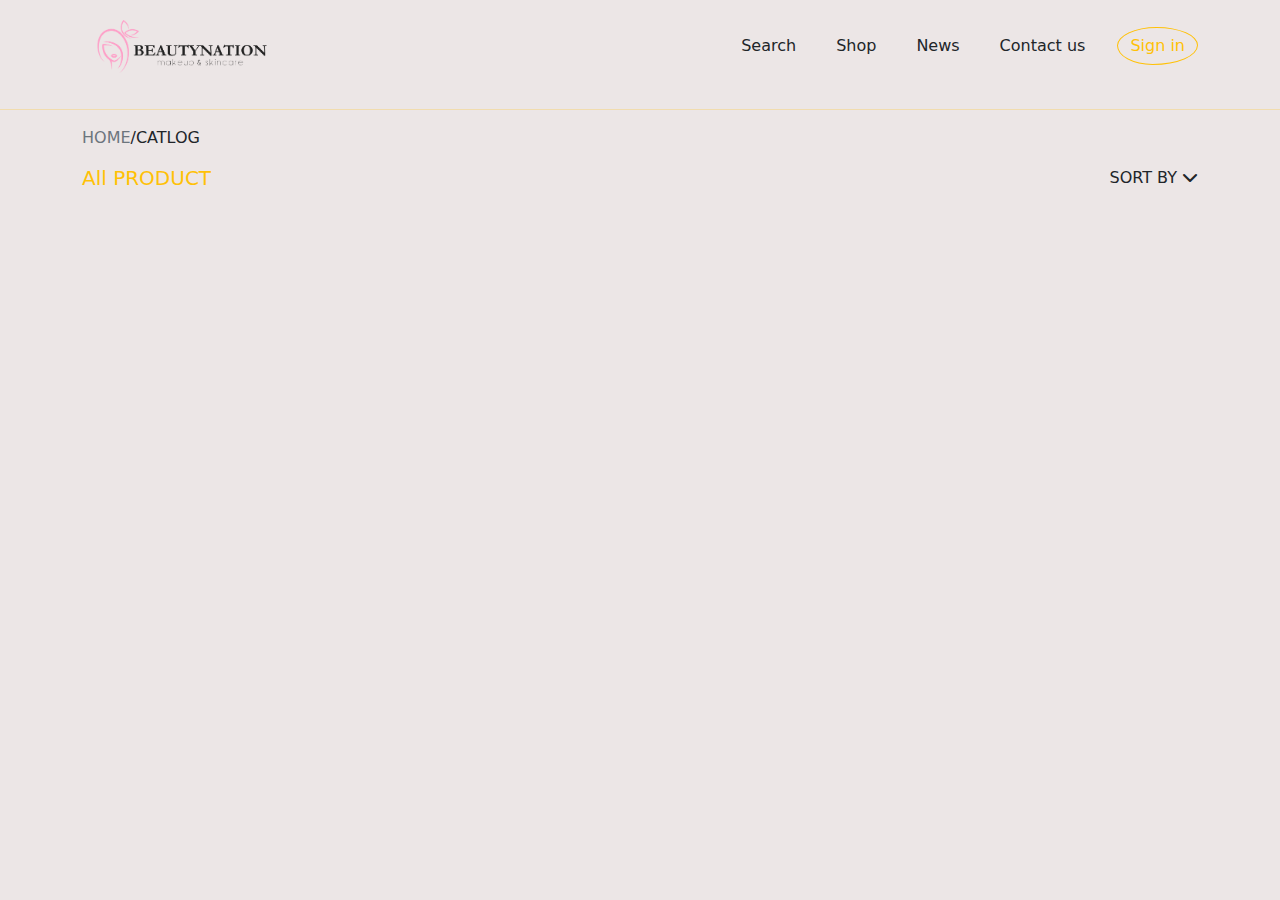
==== index2.html @ 5ce1d18e "alt change" ====
<!DOCTYPE html>
<html lang="en">

<head>
    <meta charset="UTF-8">
    <meta http-equiv="X-UA-Compatible" content="IE=edge">
    <meta name="viewport" content="width=device-width, initial-scale=1.0">
    <title>Document</title>
    <!-- Latest compiled and minified CSS -->
    <link href="https://cdn.jsdelivr.net/npm/bootstrap@5.2.3/dist/css/bootstrap.min.css" rel="stylesheet">

    <!-- Latest compiled JavaScript -->
    <script src="https://cdn.jsdelivr.net/npm/bootstrap@5.2.3/dist/js/bootstrap.bundle.min.js"></script>

    <link rel="stylesheet" href="https://cdnjs.cloudflare.com/ajax/libs/font-awesome/6.4.0/css/all.min.css">

    <style>
        body {
            background-color: rgb(236, 230, 230);
        }

        .navbar-collapse {
            justify-content: end;
        }

        .logo-image {
            max-width: 200px;
        }


        @keyframes morph1 {

            0%,
            100% {
                border-radius: 50%;
                transform: rotate(360deg);
                /* background-color: rgb(255, 230, 0); */
            }

            50% {
                border-radius: 0%;
                transform: rotate(360deg);
                /* background-color:rgb(252, 181, 50); */
            }
        }

        .primary-button {

            -webkit-animation: morph1 2.6s 0s linear infinite, morph-opacity 0.4s 1s ease-out both;
            -ms-animation: morph1 2.6s 0s linear infinite, morph-opacity 0.4s 1s ease-out both;
            animation: morph1 2.6s 0s linear infinite, morph-opacity 0.4s 1s ease-out both;
            border-radius: 49% 51% 56% 44% / 49% 48% 52% 51%;
            /* z-index: 2; */
            /* top: -10px; */
            transform: rotate(0deg);
            /* width:30%;
    height:30%; */
            /* position: absolute; */
        }

        .section-first-text {
            justify-content: end;
        }
    </style>




</head>

<body>
    <nav class="navbar navbar-expand-sm  navbar-dark">
        <div class="container">
            <a class="navbar-brand" href="#">
                <img class="img-fluid logo-image" src="/assets/beautynation-logo-09.png" alt="">
            </a>
            <button class="navbar-toggler" type="button" data-bs-toggle="collapse" data-bs-target="#collapsibleNavbar">
                <span class="navbar-toggler-icon bg-dark"></span>
            </button>
            <div class="collapse navbar-collapse" id="collapsibleNavbar">
                <ul class="navbar-nav">
                    <li class="nav-item">
                        <a class="nav-link text-dark me-4" href="#">Search</a>
                    </li>
                    <li class="nav-item">
                        <a class="nav-link text-dark me-4" href="#">Shop</a>
                    </li>
                    <li class="nav-item">
                        <a class="nav-link text-dark me-4" href="#">News</a>
                    </li>
                    <li class="nav-item">
                        <a class="nav-link text-dark me-4" href="#">Contact us</a>
                    </li>
                </ul>
                <button class="btn btn-outline-warning primary-button">
                    Sign in
                </button>
            </div>
        </div>
    </nav>
    <hr class="text-warning">
    </header>
    <section>
        <!-- First Section -->
        <div class="container">
            <div class="row">
                <div class="col-sm-12">
                    <div class="d-flex justify-content-start">
                        <p>
                        <p class="text-secondary">HOME</p>
                        /CATLOG</p>
                    </div>
                </div>
            </div>
            <div class="row">
                <div class="col-sm-6">
                    <div class="d-flex justify-content-start">
                        <h5 class="text-warning">All PRODUCT</h5>
                    </div>
                </div>
                <div class="col-sm-6">
                    <div class="d-flex justify-content-end">
                        <p>SORT BY
                            <i class="fa-solid fa-chevron-down"></i>
                        </p>
                    </div>
                </div>
            </div>

        </div>














    </section>








</body>

</html>
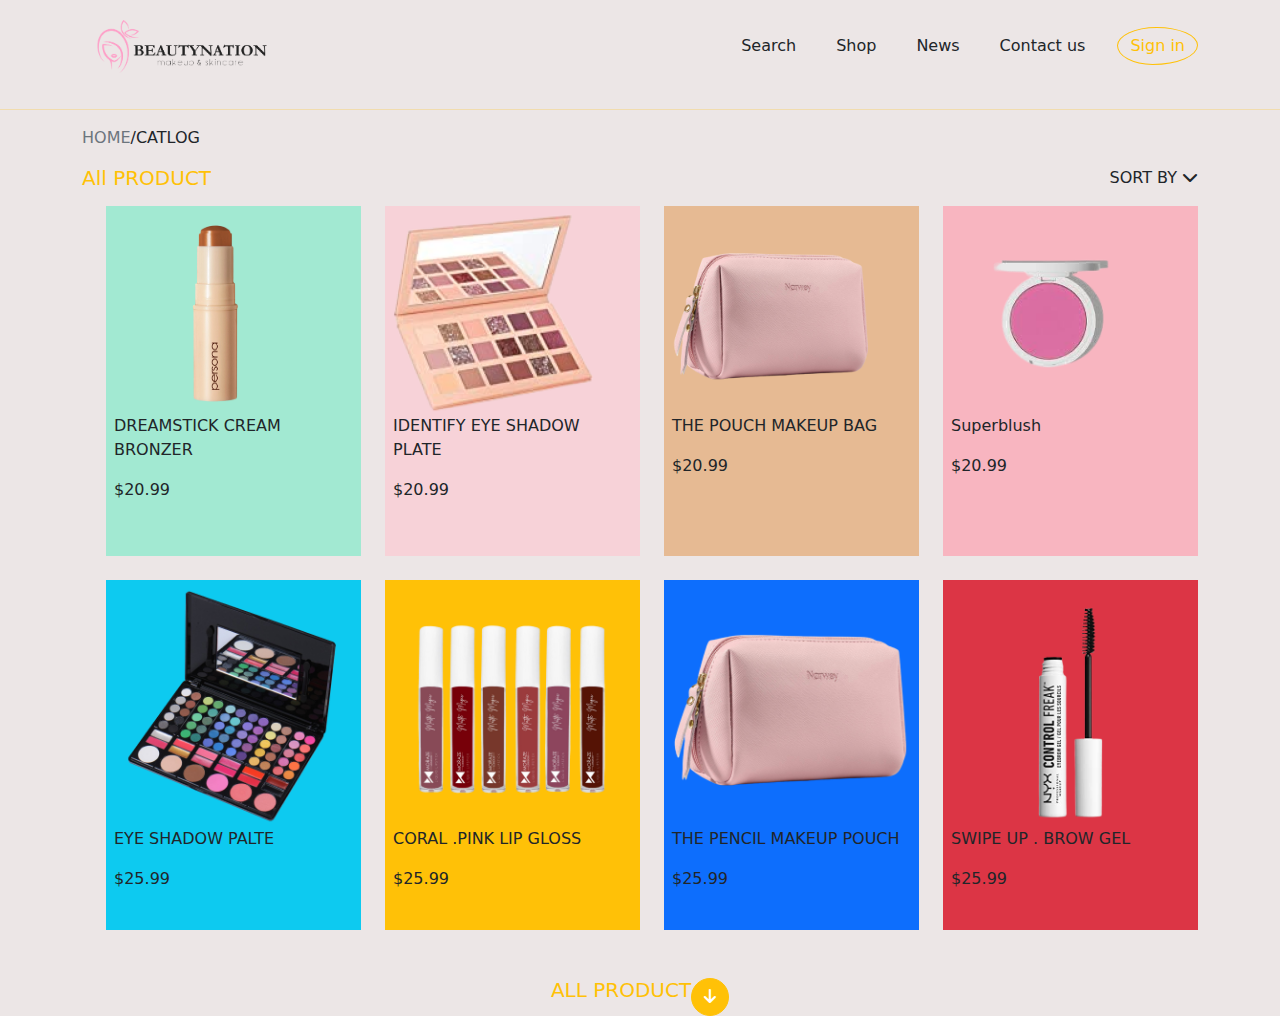
==== commit c3f9a34e: "alt change" ====
--- a/index2.html
+++ b/index2.html
@@ -61,6 +61,54 @@
         .section-first-text {
             justify-content: end;
         }
+
+        .box1 {
+            height: 350px;
+            width: 100px;
+            background-color: rgb(162, 233, 210);
+        }
+
+        .box2 {
+            height: 350px;
+            width: 100px;
+            background-color: rgb(247, 210, 216);
+        }
+
+        .box3 {
+            height: 350px;
+            width: 100px;
+            background-color: rgb(230, 186, 147);
+        }
+
+        .box4 {
+            height: 350px;
+            width: 100px;
+            background-color: rgb(248, 181, 192);
+        }
+        .box5{
+            height: 350px;
+            width: 100px;
+        }
+        .box6{
+            height: 350px;
+            width: 100px;
+        }
+        .box7{
+            height: 350px;
+            width: 100px;
+        }
+        .box8{
+            height: 350px;
+            width: 100px;
+        }
+
+        .second-section-image {
+            height: 200px;
+            width: 200px;
+            align-content: center;
+        }
+
+        
     </style>
 
 
@@ -126,6 +174,72 @@
                     </div>
                 </div>
             </div>
+            <div class="row ">
+                <div class="col-sm-12">
+                    <div class="d-flex ">
+                        <div class="p-2 ms-4  flex-fill box1">
+                            <img class="img-fluid second-section-image"
+                                src="/assets/large_1631294836-removebg-preview.png" alt="">
+                            <p>DREAMSTICK CREAM BRONZER</p>
+                            <p>$20.99</p>
+                        </div>
+                        <div class="p-2 ms-4 flex-fill box2">
+                            <img class="img-fluid second-section-image" src="/assets/makeupplate.png" alt="">
+                            <p>IDENTIFY EYE SHADOW PLATE</p>
+                            <p>$20.99</p>
+                        </div>
+                        <div class="p-2 ms-4 flex-fill box3">
+                            <img class="img-fluid second-section-image" src="/assets/pouch.png" alt="">
+                            <p>THE POUCH MAKEUP BAG</p>
+                            <p>$20.99</p>
+                        </div>
+                        <div class="p-2 ms-4 flex-fill box4">
+                            <img class="img-fluid second-section-image" src="/assets/picture.png" alt="">
+                            <p>Superblush</p>
+                            <p>$20.99</p>
+                        </div>
+                    </div>
+                </div>
+            </div>
+
+            <div class="row">
+                <div class="col-sm-12">
+                    <div class="d-flex">
+                        <div class="p-2 ms-4 mt-4  bg-info flex-fill box5">
+                            <img class="img-fluid " src="assets/71dnO-ZYxIL._SL1000_-removebg-preview.png" alt="">
+                            <p> EYE SHADOW PALTE</p>
+                            <p>$25.99</p>
+                        </div>
+                        <div class="p-2 ms-4 mt-4  bg-warning flex-fill box6">
+                            <img class="img-fluid " src="assets/lipstick.png" alt="">
+                            <p>CORAL .PINK LIP GLOSS</p>
+                            <p>$25.99</p>
+                        </div>
+                        <div class="p-2 ms-4 mt-4  bg-primary flex-fill box7">
+                            <img class="img-fluid " src="assets/pouch.png" alt="">
+                            <p>THE PENCIL MAKEUP POUCH</p>
+                            <p>$25.99</p>
+                        </div>
+                        <div class="p-2 ms-4 mt-4  bg-danger flex-fill box8">
+                            <img class="img-fluid " src="assets/31av5tR14oL-removebg-preview.png" alt="">
+                            <p>SWIPE UP . BROW GEL</p>
+                            <p>$25.99</p>
+                        </div>
+                    </div>
+                </div>
+            </div>
+
+            <div class="row">
+                <div class="col-sm-12">
+                    <div class=" d-flex justify-content-center mt-5  text-warning">
+                       <h5>ALL PRODUCT</h5>
+                        <button class="btn btn-warning rounded-circle">
+                            <i class="fa-sharp fa-solid fa-arrow-down text-white"></i>
+                        </button>
+                      </div>
+                </div>
+            </div>
+
 
         </div>
 
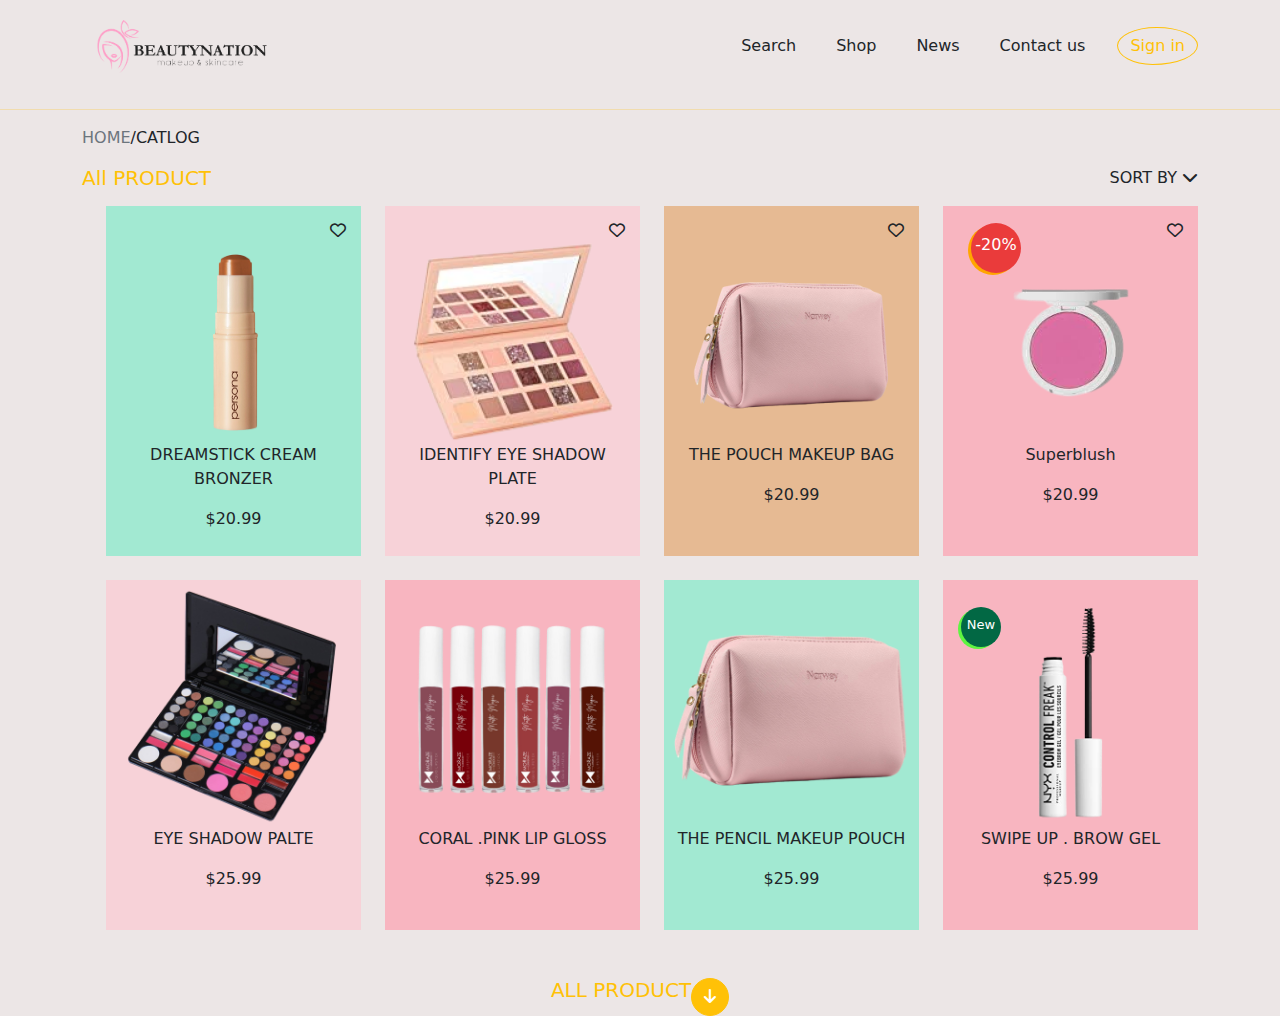
==== commit 3d3e0978: "alt change" ====
--- a/index2.html
+++ b/index2.html
@@ -66,48 +66,106 @@
             height: 350px;
             width: 100px;
             background-color: rgb(162, 233, 210);
+            text-align: center;
         }
 
         .box2 {
             height: 350px;
             width: 100px;
             background-color: rgb(247, 210, 216);
+            text-align: center;
         }
 
         .box3 {
             height: 350px;
             width: 100px;
             background-color: rgb(230, 186, 147);
+            text-align: center;
         }
 
         .box4 {
             height: 350px;
             width: 100px;
             background-color: rgb(248, 181, 192);
+            text-align: center;
         }
         .box5{
             height: 350px;
             width: 100px;
+            background-color: rgb(247, 210, 216);
+            text-align: center;
         }
         .box6{
             height: 350px;
             width: 100px;
+            background-color: rgb(248, 181, 192);
+            text-align: center;
         }
         .box7{
             height: 350px;
             width: 100px;
+            background-color: rgb(162, 233, 210);
+            text-align: center;
         }
         .box8{
             height: 350px;
             width: 100px;
+            background-color: rgb(248, 181, 192);
+            text-align: center;
         }
 
         .second-section-image {
             height: 200px;
             width: 200px;
             align-content: center;
-        }
-
+            
+        }
+
+        .font-icon-first{
+            padding-left: 200px;
+        }
+
+        .font-icon-second{
+            padding-left: 200px;
+        }
+
+        .font-icon-third{
+            padding-left: 200px;
+        }
+
+        .font-icon-fourth{
+            padding-left: 200px;
+        }
+
+        .discount-tag {
+      height: 50px;
+      width: 50px;
+      box-shadow: -3px 2px rgb(255, 166, 0);
+      border-radius: 50%;
+      padding-top: 10px;
+      margin-left: 20px;
+      margin-top: -300px;
+      color: white;
+      background-color: rgb(234, 59, 59);
+    }
+
+    
+    .New-tag-first {
+
+height: 40px;
+width: 40px;
+box-shadow: -3px 2px rgb(95, 244, 65);
+border-radius: 50%;
+padding-top: 8px;
+font-size: 13px;
+margin-left: 10px;
+margin-top: -300px;
+color: white;
+background-color: rgb(2, 104, 68);
+}
+
+
+  
         
     </style>
 
@@ -178,25 +236,35 @@
                 <div class="col-sm-12">
                     <div class="d-flex ">
                         <div class="p-2 ms-4  flex-fill box1">
+                            <i class="fa-regular fa-heart ms-2 mt-2 font-icon-first"></i>
                             <img class="img-fluid second-section-image"
                                 src="/assets/large_1631294836-removebg-preview.png" alt="">
                             <p>DREAMSTICK CREAM BRONZER</p>
                             <p>$20.99</p>
+                            
                         </div>
                         <div class="p-2 ms-4 flex-fill box2">
+                            <i class="fa-regular fa-heart ms-2 mt-2 font-icon-second"></i>
                             <img class="img-fluid second-section-image" src="/assets/makeupplate.png" alt="">
                             <p>IDENTIFY EYE SHADOW PLATE</p>
                             <p>$20.99</p>
+                            
                         </div>
                         <div class="p-2 ms-4 flex-fill box3">
+                            <i class="fa-regular fa-heart ms-2 mt-2 font-icon-third"></i>
                             <img class="img-fluid second-section-image" src="/assets/pouch.png" alt="">
                             <p>THE POUCH MAKEUP BAG</p>
                             <p>$20.99</p>
+                           
                         </div>
                         <div class="p-2 ms-4 flex-fill box4">
+                            <i class="fa-regular fa-heart ms-2 mt-2 font-icon-fourth"></i>
                             <img class="img-fluid second-section-image" src="/assets/picture.png" alt="">
                             <p>Superblush</p>
                             <p>$20.99</p>
+
+                            <div class="discount-tag">-20%</div>
+                           
                         </div>
                     </div>
                 </div>
@@ -205,26 +273,29 @@
             <div class="row">
                 <div class="col-sm-12">
                     <div class="d-flex">
-                        <div class="p-2 ms-4 mt-4  bg-info flex-fill box5">
+                        <div class="p-2 ms-4 mt-4   flex-fill box5">
                             <img class="img-fluid " src="assets/71dnO-ZYxIL._SL1000_-removebg-preview.png" alt="">
                             <p> EYE SHADOW PALTE</p>
                             <p>$25.99</p>
                         </div>
-                        <div class="p-2 ms-4 mt-4  bg-warning flex-fill box6">
+                        <div class="p-2 ms-4 mt-4   flex-fill box6">
                             <img class="img-fluid " src="assets/lipstick.png" alt="">
                             <p>CORAL .PINK LIP GLOSS</p>
                             <p>$25.99</p>
                         </div>
-                        <div class="p-2 ms-4 mt-4  bg-primary flex-fill box7">
+                        <div class="p-2 ms-4 mt-4   flex-fill box7">
                             <img class="img-fluid " src="assets/pouch.png" alt="">
                             <p>THE PENCIL MAKEUP POUCH</p>
                             <p>$25.99</p>
                         </div>
-                        <div class="p-2 ms-4 mt-4  bg-danger flex-fill box8">
+                        <div class="p-2 ms-4 mt-4   flex-fill box8">
                             <img class="img-fluid " src="assets/31av5tR14oL-removebg-preview.png" alt="">
                             <p>SWIPE UP . BROW GEL</p>
                             <p>$25.99</p>
-                        </div>
+
+                            <div class="New-tag-first">New</div>
+                        </div>
+                       
                     </div>
                 </div>
             </div>
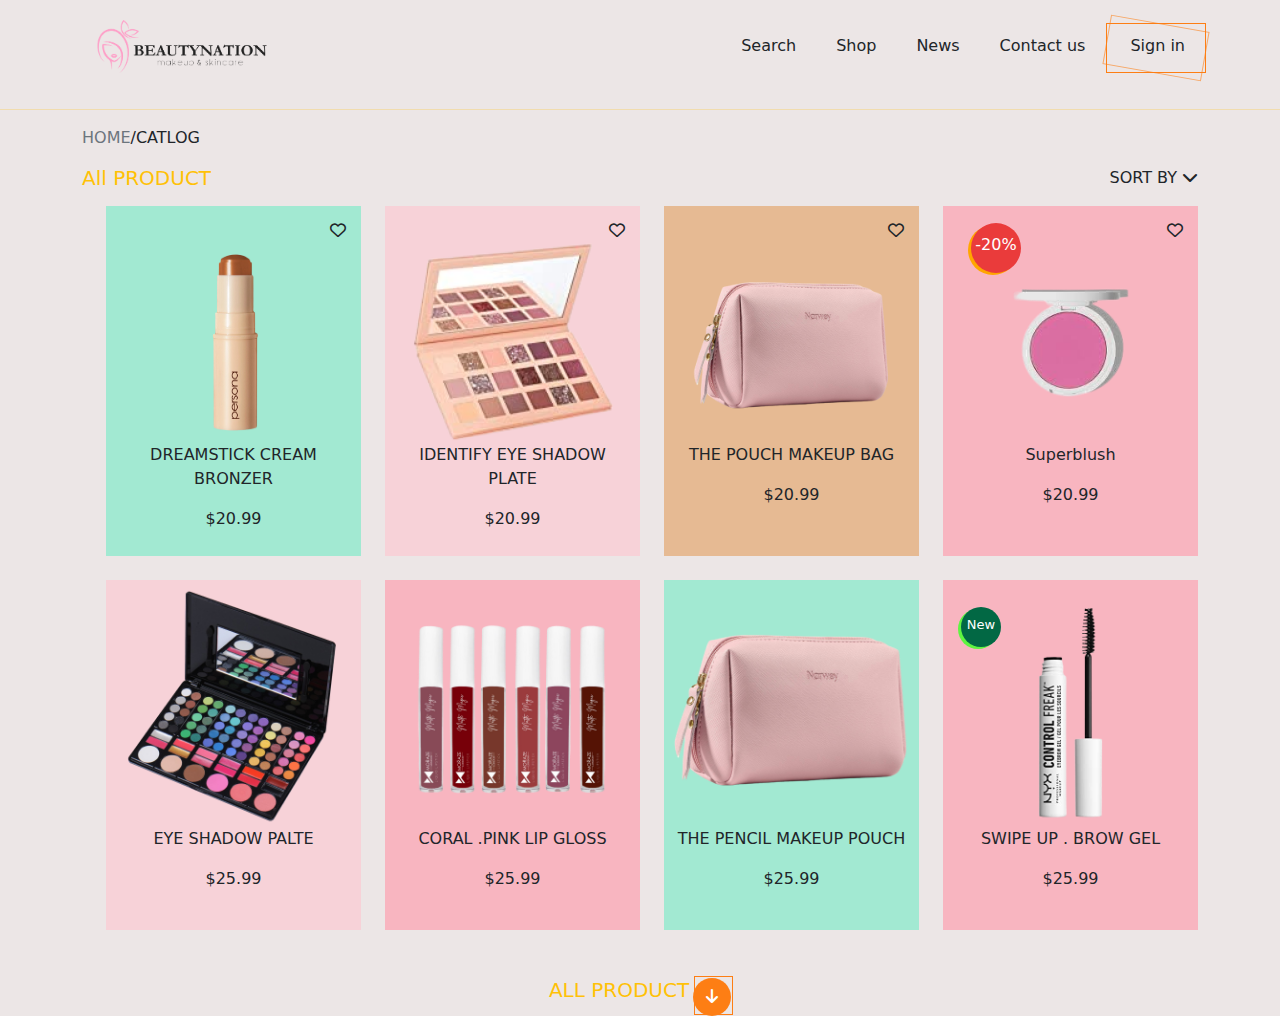
==== commit 5e45d13a: "alt change" ====
--- a/index2.html
+++ b/index2.html
@@ -163,6 +163,123 @@
 color: white;
 background-color: rgb(2, 104, 68);
 }
+
+
+
+
+/* Animation */
+
+
+@keyframes morph1 {
+      0% {
+        border-radius: 100% 50% 100% 50%;
+        /* transform: rotate(10deg); */
+      }
+
+      50% {
+        border-radius: 50% 100% 50% 100%;
+
+        /* transform: rotate(-10deg); */
+      }
+
+      100% {
+        border-radius: 100% 50% 100% 50%;
+
+        /* transform: rotate(10deg); */
+      }
+    }
+
+    .btn-outline-animation {
+      position: relative !important;
+
+      /* transform: rotate(-30deg); */
+    }
+
+    .btn-outline-animation:after {
+      position: absolute;
+      width: 100px;
+      height: 50px;
+      content: "";
+      border: 1px solid #fd7e14;
+      ;
+      left: -12px;
+      top: -5px;
+      animation: morph1 linear 2s 0s infinite;
+    }
+
+
+
+    @keyframes morph2 {
+      0% {
+        border-radius: 60% 80% 60% 80%;
+        /* transform: rotate(10deg); */
+      }
+
+      50% {
+        border-radius: 100% 50% 100% 50%;
+
+        /* transform: rotate(-10deg); */
+      }
+
+      100% {
+        border-radius: 60% 80% 60% 80%;
+
+
+        /* transform: rotate(10deg); */
+      }
+    }
+
+    .btn-outline-animation:before {
+      transform: rotate(10deg);
+      position: absolute;
+      width: 100px;
+      height: 50px;
+      content: "";
+      border: 1px solid #fd7e14;
+      ;
+      left: -12px;
+      top: -5px;
+      animation: morph2 linear 2s 0s infinite;
+      opacity: 0.6;
+    }
+
+   
+
+        
+@keyframes morph3 {
+      0% {
+        border-radius: 100% 50% 100% 50%;
+        /* transform: rotate(10deg); */
+      }
+
+      50% {
+        border-radius: 50% 100% 50% 100%;
+
+        /* transform: rotate(-10deg); */
+      }
+
+      100% {
+        border-radius: 100% 50% 100% 50%;
+
+        /* transform: rotate(10deg); */
+      }
+    }
+
+    .second-page-btn{
+        position: relative !important;
+        background-color: #fd7e14;
+    }
+
+    .second-page-btn:after {
+      position: absolute;
+      width:39px;
+      height:39px;
+      content: "";
+      border: 1px solid #fd7e14;
+      left:0px;
+      top: -3px;
+      animation: morph3 linear 2s 0s infinite;
+    }
 
 
   
@@ -198,9 +315,9 @@
                         <a class="nav-link text-dark me-4" href="#">Contact us</a>
                     </li>
                 </ul>
-                <button class="btn btn-outline-warning primary-button">
+                <button class="btn btn-outline-animation">
                     Sign in
-                </button>
+                  </button>
             </div>
         </div>
     </nav>
@@ -304,7 +421,7 @@
                 <div class="col-sm-12">
                     <div class=" d-flex justify-content-center mt-5  text-warning">
                        <h5>ALL PRODUCT</h5>
-                        <button class="btn btn-warning rounded-circle">
+                        <button class="btn second-page-btn ms-1 rounded-circle">
                             <i class="fa-sharp fa-solid fa-arrow-down text-white"></i>
                         </button>
                       </div>
